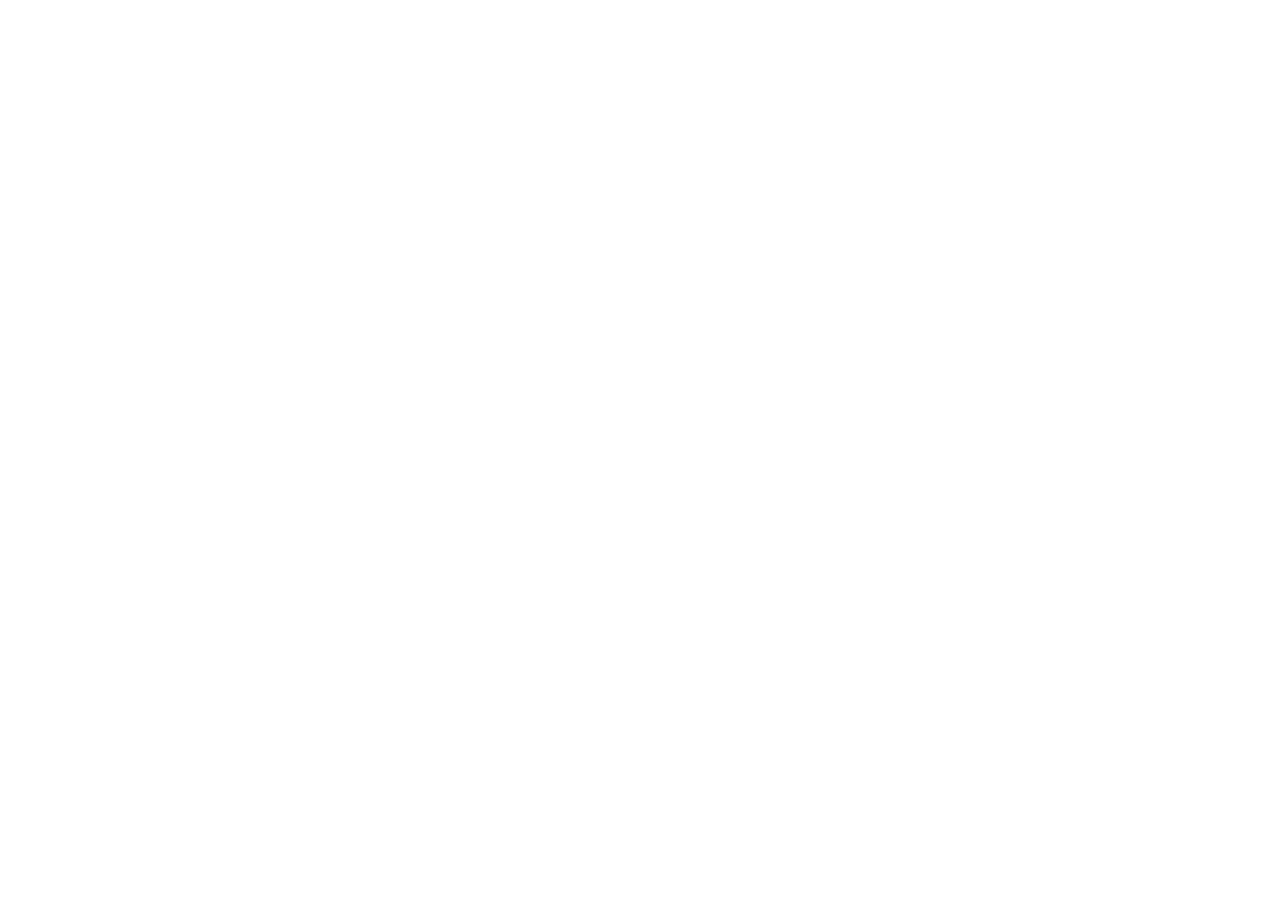
==== bootstrap/startup bootstrap exercise/index.html @ caa140e5 "Added startup exercise files, removed unused ztm folder." ====
<!DOCTYPE html>
<html>
  <head>
    <title>Startup</title>

    <!-- Google Fonts -->
    <link href="https://fonts.googleapis.com/css?family=Montserrat" rel="stylesheet">

    <!-- Bootstrap CSS from a CDN. This way you don't have to include the bootstrap file yourself -->
    <link rel="stylesheet" href="https://stackpath.bootstrapcdn.com/bootstrap/4.3.1/css/bootstrap.min.css" integrity="sha384-ggOyR0iXCbMQv3Xipma34MD+dH/1fQ784/j6cY/iJTQUOhcWr7x9JvoRxT2MZw1T" crossorigin="anonymous">
    
    <!-- Your own stylesheet -->
    <link rel="stylesheet" type="text/css" href="style.css">
  </head>
  <body>

  </body>
</html>
---- bootstrap/startup bootstrap exercise/style.css ----
body,
html {
  width: 100%;
  height: 100%;
  font-family: 'Montserrat', sans-serif;
}
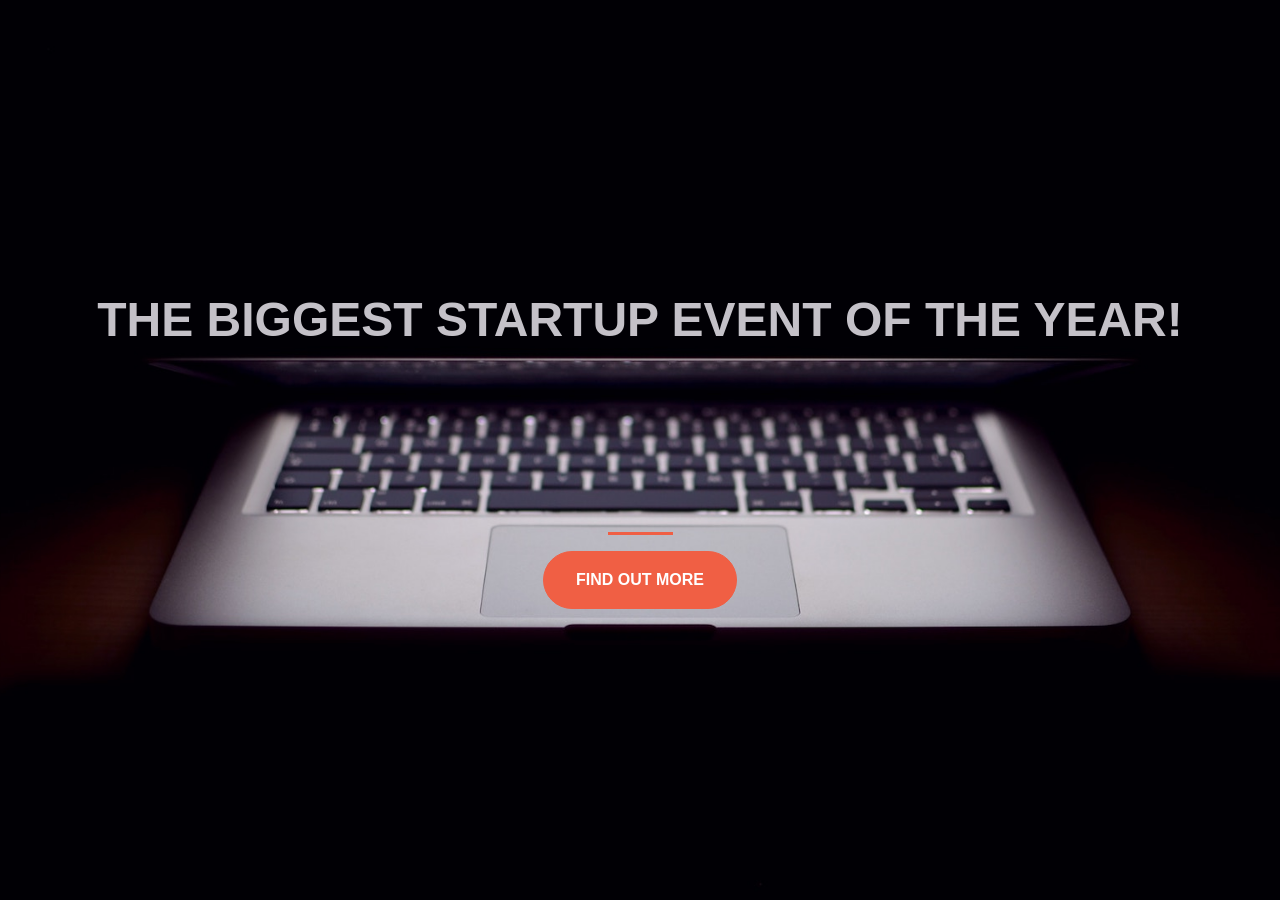
==== commit 1ec82472: "First upload of bootstrap project" ====
--- a/bootstrap/startup bootstrap exercise/index.html
+++ b/bootstrap/startup bootstrap exercise/index.html
@@ -2,6 +2,8 @@
 <html>
   <head>
     <title>Startup</title>
+    <meta charset="utf-8">
+    <meta name="viewport" content="width=device-width, initial-scale=1, shrink-to-fit=no">
 
     <!-- Google Fonts -->
     <link href="https://fonts.googleapis.com/css?family=Montserrat" rel="stylesheet">
@@ -13,6 +15,19 @@
     <link rel="stylesheet" type="text/css" href="style.css">
   </head>
   <body>
-
+    <div class="container d-flex align-items-center h-100">
+      <div class="row">
+        <header class="text-center col-12">
+          <h1 class="text-uppercase"><strong>The biggest startup event of the year!</strong></h1>
+      </header>
+      <div class="buffer col-12"></div>
+      <section class="text-center col-12">
+        <hr>
+        <a href="https://us4.admin.mailchimp.com/landing-pages/preview-published?id=26034">
+          <button class="btn btn-primary">Find out more</button>
+        </a>
+      </section>
+      </div>
+    </div>
   </body>
 </html>
--- a/bootstrap/startup bootstrap exercise/style.css
+++ b/bootstrap/startup bootstrap exercise/style.css
@@ -3,4 +3,41 @@
   width: 100%;
   height: 100%;
   font-family: 'Montserrat', sans-serif;
+  background: url(header.jpg) no-repeat center center fixed; 
+  -webkit-background-size: cover;
+  -moz-background-size: cover;
+  -o-background-size: cover;
+  background-size: cover;
+}
+
+h1 {
+  font-size: 3rem;
+  color: #c4c1c8;
+}
+
+hr {
+  border-color: #F05F44;
+  max-width: 65px;
+  border-width: 3px;
+}
+
+.buffer {
+  height: 10rem;
+}
+
+.btn {
+  font-weight: 700;
+  border-radius: 300px;
+  text-transform: uppercase;
+}
+.btn-primary {
+  padding: 1rem 2rem;
+  background-color: #F05F44;
+  border-color: #F05F44;
+}
+
+.btn-primary:hover {
+  background-color: #EE4B08;
+  border-color: #F05F44;
+  border-width: 4px;
 }
